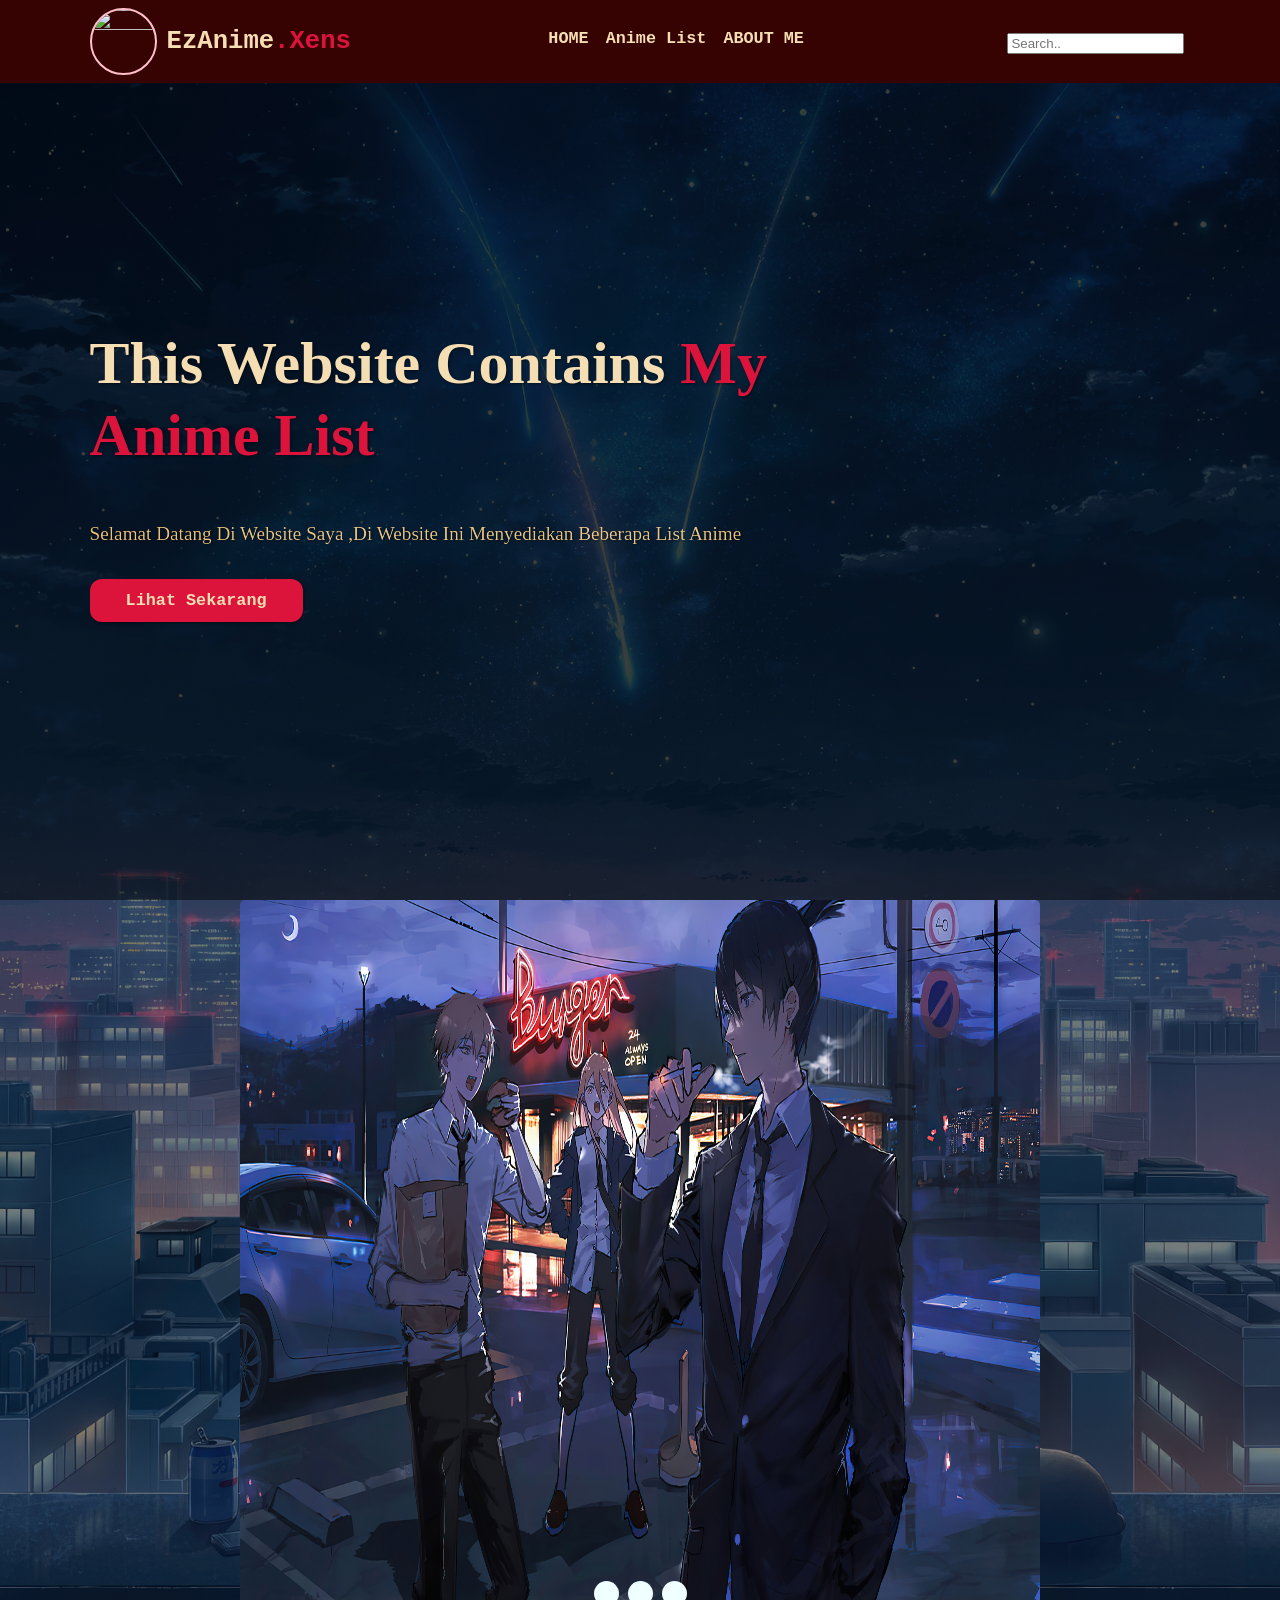
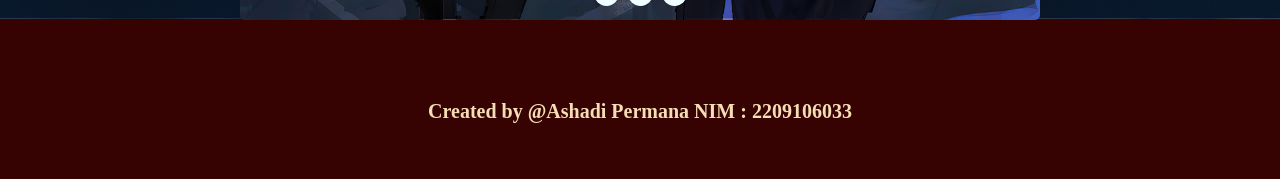
==== posttest2_web/index.html @ 90a74155 "Add files via upload" ====
<!DOCTYPE html>
<html>
<head>
    <title>EzAnime</title>
    <script src="https://unpkg.com/feather-icons"></script>
    <link rel="stylesheet" href="style.css">
</head>
<body>
    <!--header & navbar-->
    <nav class="header">
    <a href="#"><img class="gambar" src="https://image.winudf.com/v2/image1/Y29tLm1lZ2lybHNpbWFnZXMucGljdHVyZXNfc2NyZWVuXzRfMTU2MTM1MTA2OV8wNjk/screen-4.webp?fakeurl=1&type=.webp" alt="">
    <h1 class="text">EzAnime<span style="color: crimson;">.Xens</span></h1>
    </a>

    <div class="navbar">
    <a href="index.html" id="home"><i data-feather="home"></i>HOME</a>  
    <a href="animelist.html" id="list"><i data-feather="list"></i>Anime List</a> 
    <a href="aboutme.html" id="user"><i data-feather="user"></i>ABOUT ME</a></li>
    <!-- <input type="text" placeholder="Search.."> -->
    </div>
    
    <div class="navbar-extra">
    <a href="#" id="search"><i data-feather="search"></i><input type="search" name="cari" id="cari" placeholder="Search.."></a>
    <a href="#" id="menu"><i data-feather="menu"></i></a>
    </div>
    <!-- end header & navbar -->
    </nav>



        
    <!-- banner -->    
    <section class="banner" id="home">
    <main class="content">
    <h1>This Website Contains <span>My Anime List</span></h1>
    <p>Selamat Datang Di Website Saya ,Di Website Ini Menyediakan Beberapa List Anime</p>
       <a href="animelist.html" class="lihat">
        Lihat Sekarang
       </a> 
    </main>
    </section>
    <!-- end banner -->

    <!-- carousel buat buat -->
    <div class ="kotak-gambar">
        <div class="slides">
        <span id="slide-1"></span>
        <span id="slide-2"></span>
        <span id="slide-3"></span>
            <div class="background">
                <img src="image/640956.jpg" alt="">
                <img src="image/744908.jpg" alt="">
                <img src="image/1319293.jpeg" alt="">
            </div>
        </div>
        <div class="navigasi">
        <!-- navigasi -->
        <a href="#slide-1">1</a>
        <a href="#slide-2">2</a>
        <a href="#slide-3">3</a>
        </div>
      </div>
      <!-- end carousel buat buat -->


    <!-- footer -->
    <footer>

    <div class="socials">
    <a href="#"><i data-feather="instagram"></i></a>
    <a href="#"><i data-feather="facebook"></i></a>
    <a href="#"><i data-feather="twitter"></i></a>
    <a href="#"><i data-feather="linkedin"></i></a>
    </div>
    
    <p>Created by @Ashadi Permana NIM : 2209106033 </p>
    
    
    </footer>
    <!--end footer -->


    <script>feather.replace();</script>

    <!-- my js -->
    <script src="js/script.js"></script>

</body>
</html>
---- posttest2_web/style.css ----
body
{
    padding: 0;
    margin: 0;
    box-sizing: border-box;
    /* min-height: 2000px; */
    /* background-color: wheat; */
    background-image: linear-gradient(rgba(0,0,0,0.5),rgba(0,0,0,0.5)),url(image/1322308.jpeg);
    background-position: center;
    background-repeat: no-repeat;
    background-size: cover;
}

li
{
    list-style-type: none;
    padding: 10px;
}

a
{
    font-weight: 900;
    font-family: monospace;
    color: wheat;
    text-decoration: none;
}

/* .header
{
    width: 100%;
    background-color: rgba(55, 2, 2 , 1);
    display: flex;
    position: fixed;
    justify-content: space-between;
    align-items: center;
    text-decoration: none;
} */



.gambar {
    width: 7vh;
    height: auto ;
    aspect-ratio: 1/1;
    object-fit: cover;
    border-radius: 50%;
    transition: .2s ease-in;
    border: 0.3vh solid pink;
}

.gambar:hover {
    border: transparent;
    background-color: pink;
    transform: scale(115%);
}

.header
{
    top: 0;
}

.header a {
    display: flex;
    align-items: center;
    gap: 10px;
    text-decoration: none;
}

.header h1 {
    font-size: 2vw;
}

.judul
{
    font-family:  monospace;
    font-weight: 700;
    font-size: 50px;
    display: flex;
    align-items: center;
}

/* #nama1
{
    color: wheat;
}

#nama2
{
    color:brown;
} */

.text
{
font-size: 3vh;
}

.header
{
    background-color: rgba(55, 2, 2 , 1);
    display: flex;
    justify-content: space-between;
    padding: 0.5rem 7%;
    align-items: center;
    font-size: 20px;
    position: fixed;
    top: 0;
    right: 0;
    left: 0;
    z-index: 9999;
}

.header .navbar a {
    display: inline-block;
    justify-content: center;
    align-items: center;
    gap: 10px;
    text-decoration: none;
    font-size: 1.4rem;   
    margin: 0.5rem;
}

.header .navbar  a:hover
{
    /* background-color: rgb(18, 12, 31);
    transition: all .2s ease-in-out;
    border-radius: 8px; */
    color: var(--primary);
    transform: scaleX(1); 
}

.header .navbar  a::after{
    content: '';
    display: block;
    padding-bottom: 0.5rem;
    border-bottom: 0.1rem solid crimson;  ;
    transform: scaleX(0);
}

.header .navbar  a:hover::after{
    transform: scaleX(1) ;
}

.header .navbar-extra a{
    display: inline-block;
    color: wheat;
    margin: 0 0.5rem;

}

#menu {
    display: none;
}

.colorfont
{
    color: crimson;
}

.container
{
    background-color: white;
    padding-top: 120px;
    margin: 0;
    border-radius: 8px;
}



/* banner section */

.banner{
    min-height: 100vh;
    display: flex;
    align-items: center;
    background-image: linear-gradient(rgba(0,0,0,0.5),rgba(0,0,0,0.5)),url(image/1331008.png);
    background-size: cover;
    background-repeat: no-repeat;
    color: wheat;
    background-position: center;
    position: relative;

}

.banner .content{
    padding: 1.4rem 7%;
    max-width: 60rem;
}

.banner .content h1{
    font-size: 5rem;
    color :wheat;
    text-shadow: 1px 1px 3px rgba(1,1,3,0.5);
    line-height: 1.2;
}

.banner .content h1 span{
    color: crimson;
}

.banner .content p{
    font-size: 1.6rem;
    margin-top: 1rem;
    line-height: 1.4;
    font-weight: 500; 
    text-shadow: 1px 1px 3px rgba(1,1,3,0.5);
    mix-blend-mode:hard-light;
}

.banner .content .lihat{
    margin-top: 1rem;
    display: inline-block;
    padding: 1rem 3rem;
    font-size: 1.4rem;
    color: wheat;
    background-color: crimson;
    border-radius: 1rem;
    box-shadow: 1px 1px 3px rgba(1,1,3,0.5);
}

.banner .content .lihat:hover{
    background-color: lightcoral;
    transition: .5s ease-in-out;
    transition-delay: .3s;
}

/* carousel section */

.background{
    display: flex;
    width: 100%;
    height: 80vh;
    transition: 1.5s;
   }

   .background img {
    width: 100%;
    background-image: inherit;

   }

   
   .kotak-gambar{
       /* display: flex;
       justify-content: center;
       align-items: center; */ 
       background-color: dimgray;
       width: 800px;
       height: 80vh;
       margin: auto;
       border-radius: 5px;
       overflow: hidden;
   }
   
   #slide-1:target ~ .background{
    margin-left: 0px;
   }

   #slide-2:target ~ .background{
    margin-left: -100%;
   }

   #slide-3:target ~ .background{
    margin-left: -200%;
   }

   .navigasi a{
    display: inline-block;
    height: 25px;
    width: 25px;
    background-color: azure;
    font-size: 0px;
    border-radius: 50%;
    margin: 3px;
   }

   .navigasi a:hover{
    background-color: crimson;
    transition: .5s ease-in-out;
    transition-delay: .3;
   }

   .navigasi{
    position: absolute;
    margin-left: auto;
    margin-right: auto;
    left: 0;
    right: 0;
    text-align: center;
    margin-top: -50px;
   }


/* footer section */
footer
{
    /* padding-top: 20px;
    color: wheat;
    font-family: monospace;
    font-weight: 900;
    font-size: 20px;
    background-color: rgba(55, 2, 2 , 1);
    padding: 20px;
    align-items: center;
    flex-direction: column;
    display: flex;
    bottom: 0; */

    background-color: rgba(55, 2, 2 , 1);
    text-align: center;
    padding: 1rem 0 3rem;
    font-weight: 900;
    font-size: 20px;
    color: wheat;
}

footer .socials {
    padding: 1rem 0;
}

footer .socials a{
    color: white;
    margin: 1rem;

}

footer .socials a:hover{
    color: black;
}




/* media queries */

/* laptop */

@media (max-width : 1360px){
    html { 
        font-size: 75%;
    }


}

@media (max-width : 868px){
    html {
        font-size: 62%;
    }   

    #search{
        display: none;
    }
}


/* tablet */

@media (max-width : 768px){
    html {
        font-size: 62%;
    }   

    #search{
        display: none;
    }

    #menu{
        display: inline-block;
    }

    .header .navbar{
        position: absolute;
        top: 100%;
        right: -100%;
        background-color: wheat;
        width: 30rem;
        height: 100vh;
        transition: 0.5s;
    }

    .header .navbar.active{
        right: 0;
        height: 64vh;
    }


    .header .navbar a{
     color: var(--bg);
     display: block;
     margin: 1.5rem;
     padding: 0.5rem;
     font-size: 2rem;   
    }

    .header .navbar a::after{
        transform-origin: 0 0;
    }

    .header .navbar a:hover::after{
        transform: scaleX(1);
    }

}


/* hp */
@media (max-width : 450px){
    html {
        font-size: 50%;

    }  
    
    #search{
        display: none;
    }

    #menu{
        display: inline-block;
    }

    .header .navbar{
        position: absolute;
        top: 100%;
        right: -100%;
        background-color: wheat;
        width: 30rem;
        height: 100vh;
        transition: 0.5s;

    }

    .header .navbar.active{
        right: 0;
        height: 74vh;
    }

    .header .navbar a{
        color: var(--bg);
        display: block;
        margin: 1.5rem;
        padding: 0.5rem;
        font-size: 2rem;   
       }
    
       .header .navbar a::after{
        transform-origin: 0 0;
    }

        .header .navbar a:hover::after{
        transform: scaleX(1);
    }
}
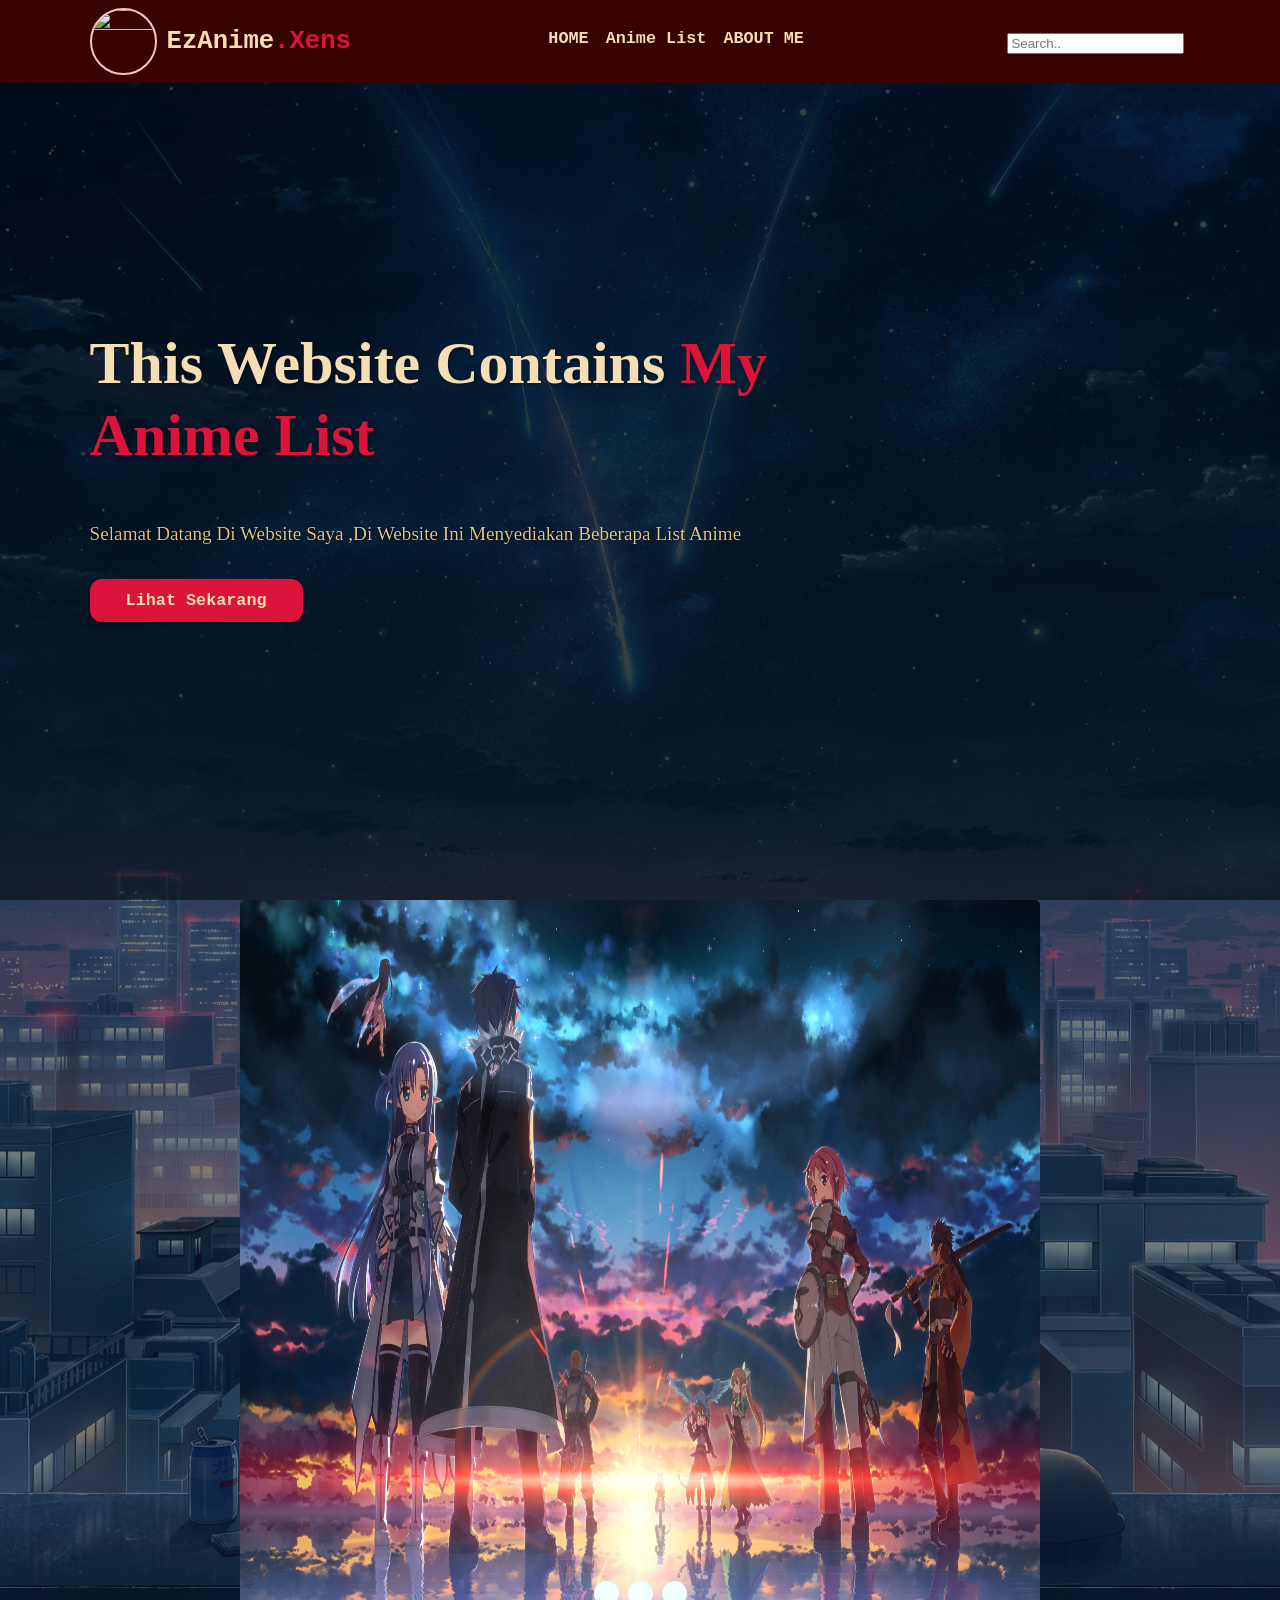
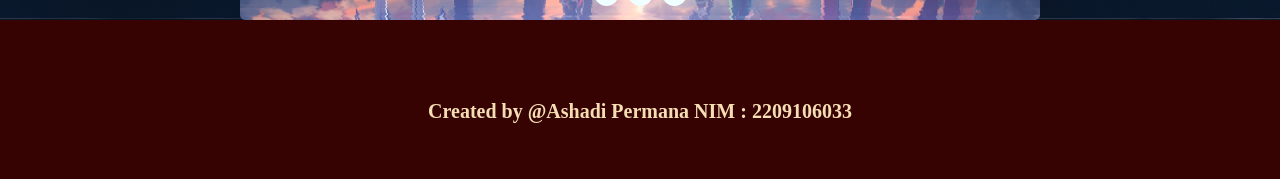
==== commit de6aecfe: "Update index.html" ====
--- a/posttest2_web/index.html
+++ b/posttest2_web/index.html
@@ -1,6 +1,10 @@
 <!DOCTYPE html>
 <html>
 <head>
+
+    <meta charset="UTF-8">
+    <meta name="viewport" content="width=device-width, initial-scale=1.0">
+    
     <title>EzAnime</title>
     <script src="https://unpkg.com/feather-icons"></script>
     <link rel="stylesheet" href="style.css">
@@ -86,4 +90,4 @@
     <script src="js/script.js"></script>
 
 </body>
-</html>+</html>
